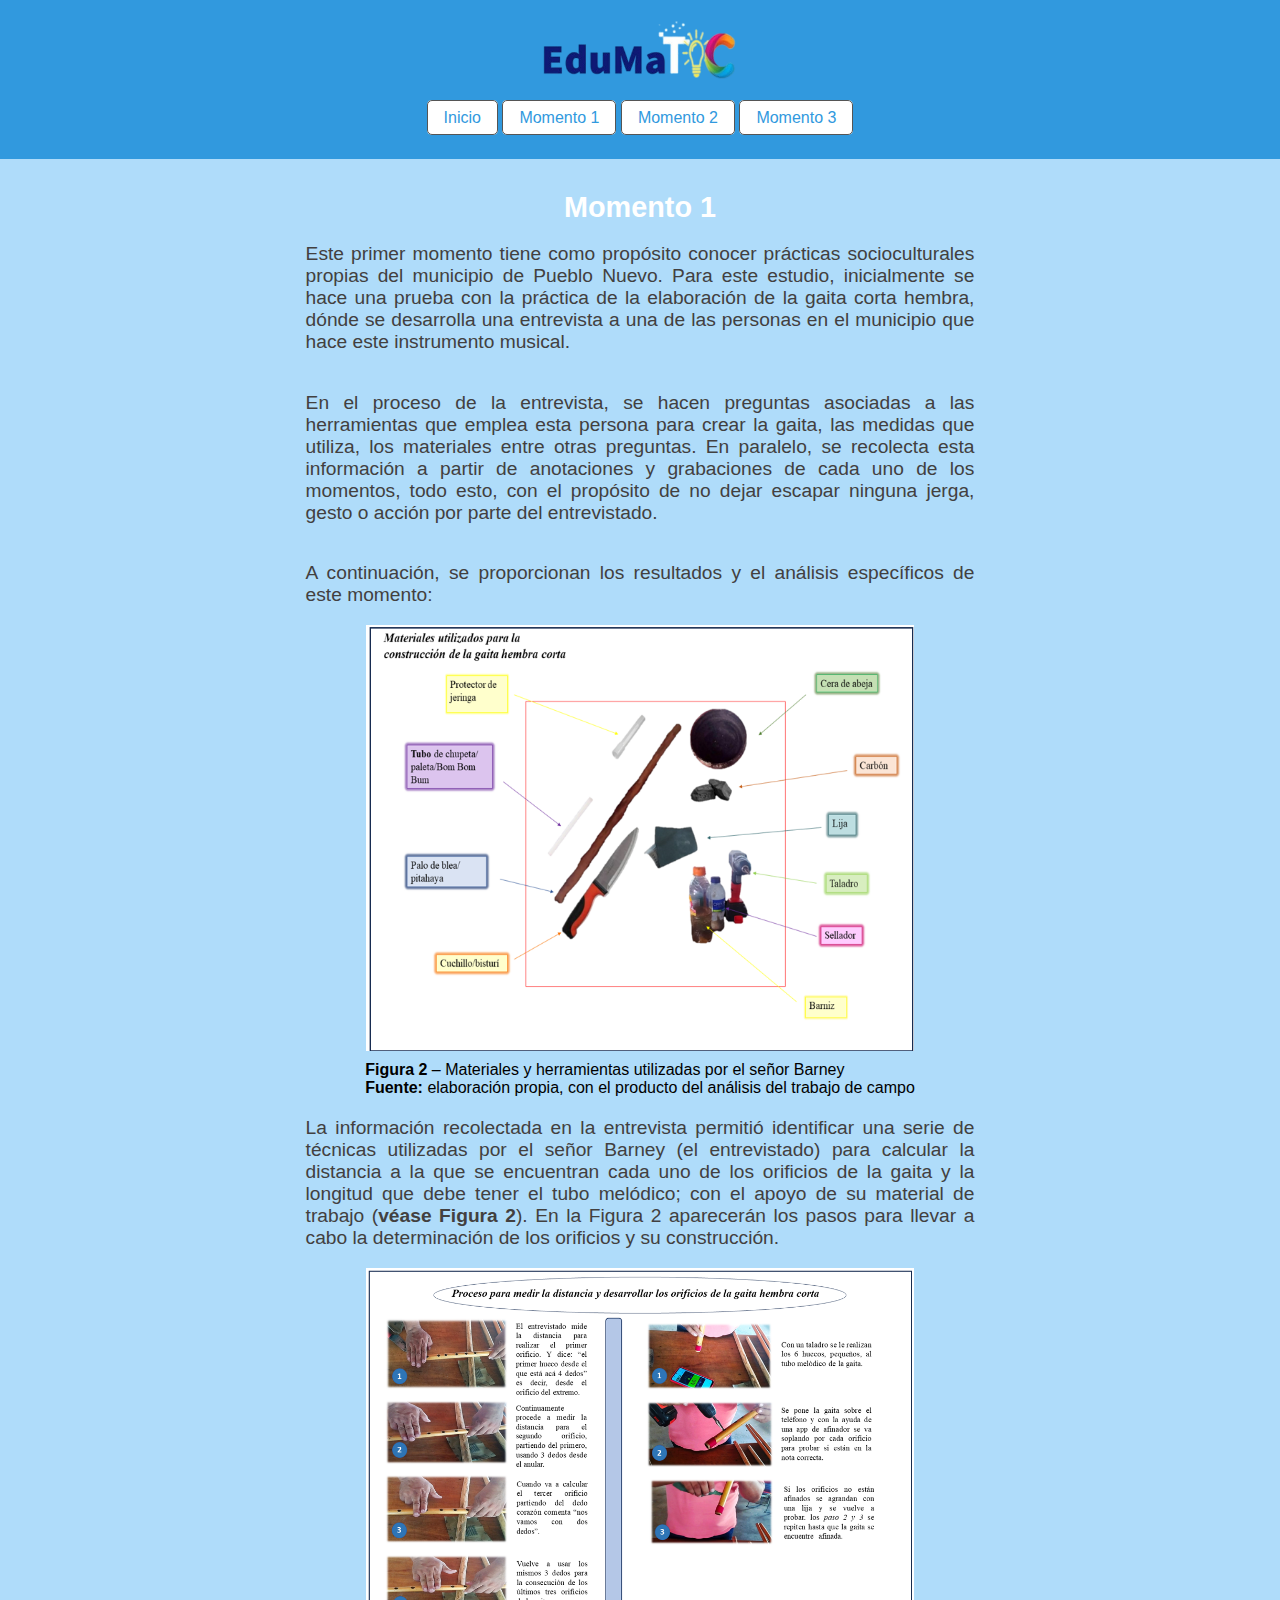
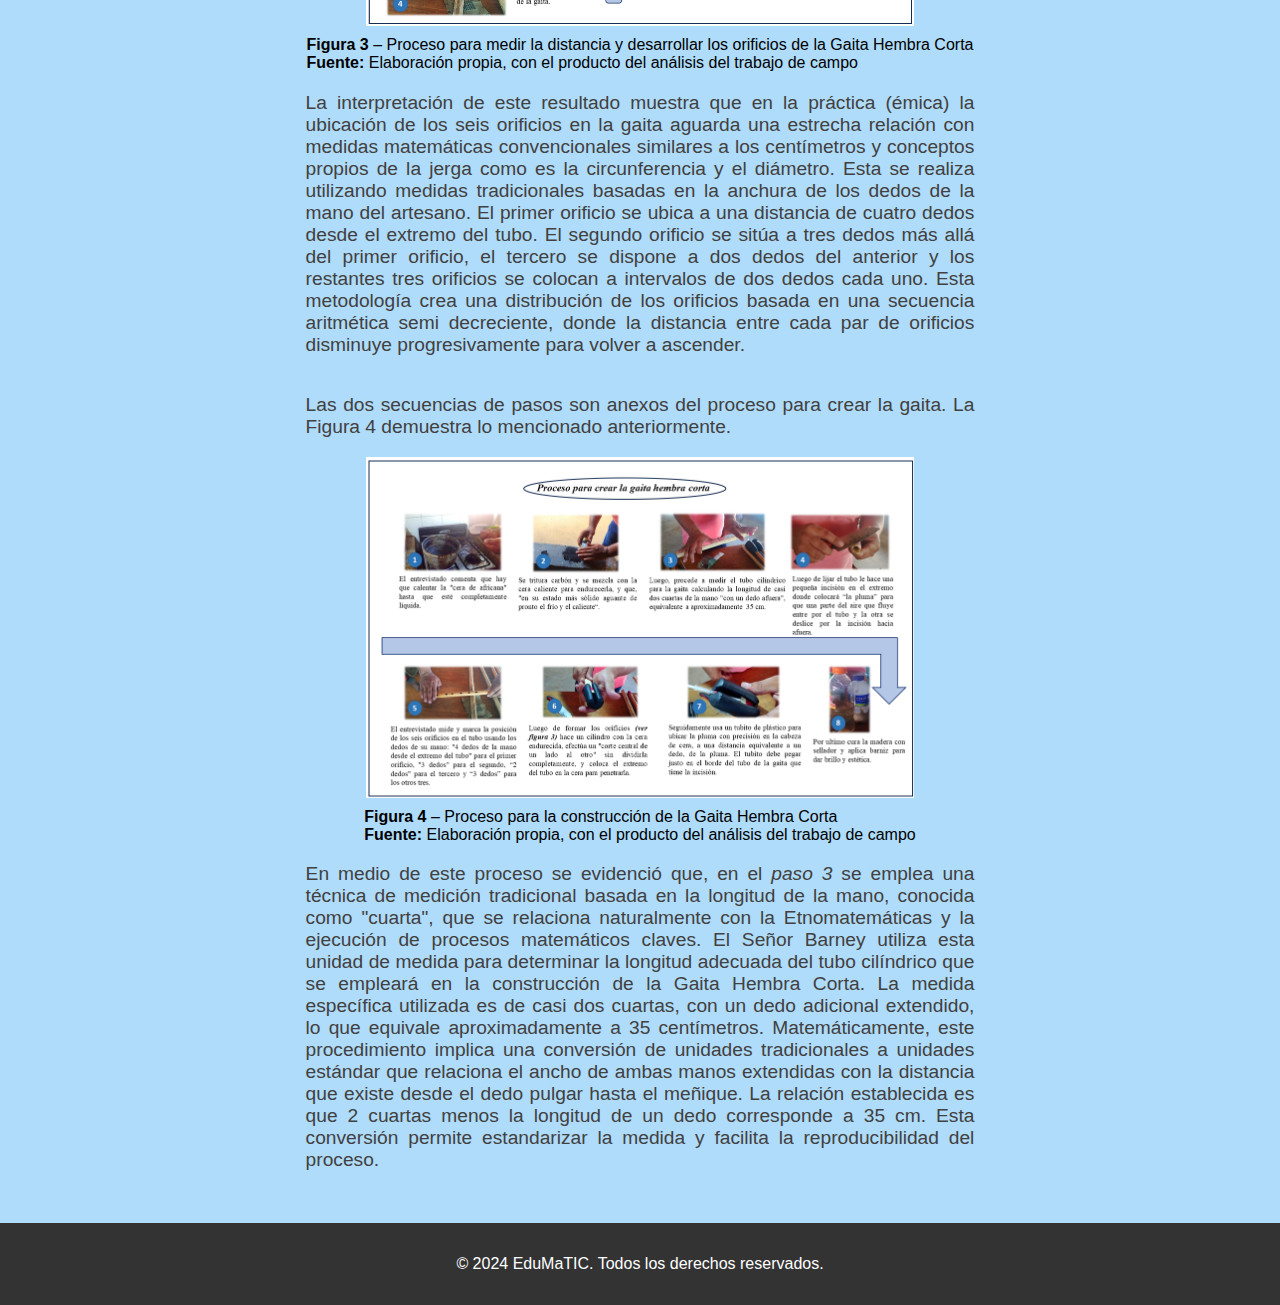
==== momento1.html @ 3f76398e "Primera versión para desplegar en pages" ====
<!DOCTYPE html>
<html lang="es">
<head>
	<meta charset="utf-8">
	<meta name="viewport" content="width=device-width, initial-scale=1">
	<title>EduMaTIC</title>
	<link rel="stylesheet" href="styles.css">
</head>
<body>
	<header>
        <img src="img/logo.png" height="65px">
        <nav>
            <ul>
                <li><a href="index.html">Inicio</a></li>
                <li><a href="#">Momento 1</a></li>
                <li><a href="momento2.html">Momento 2</a></li>
                <li><a href="momento3.html">Momento 3</a></li>
            </ul>
        </nav>
    </header>
    <main>
    	<section class="hero">
    		<h2>Momento 1</h2>
    		<p>Este primer momento tiene como propósito conocer prácticas socioculturales propias del municipio de Pueblo Nuevo. Para este estudio, inicialmente se hace una prueba con la práctica de la elaboración de la gaita corta hembra, dónde se desarrolla una entrevista a una de las personas en el municipio que hace este instrumento musical.</p>
    		<p>En el proceso de la entrevista, se hacen preguntas asociadas a las herramientas que emplea esta persona para crear la gaita, las medidas que utiliza, los materiales entre otras preguntas. En paralelo, se recolecta esta información a partir de anotaciones y grabaciones de cada uno de los momentos, todo esto, con el propósito de no dejar escapar ninguna jerga, gesto o acción por parte del entrevistado.</p>
			<p>A continuación, se proporcionan los resultados y el análisis específicos de este momento:</p>

			<img src="img/materiales.png">
            <span><b>Figura 2</b> – Materiales y herramientas utilizadas por el señor Barney<br>
                <b>Fuente:</b> elaboración propia, con el producto del análisis del trabajo de campo</span>
            <p>La información recolectada en la entrevista permitió identificar una serie de técnicas utilizadas por el señor Barney (el entrevistado) para calcular la distancia a la que se encuentran cada uno de los orificios de la gaita y la longitud que debe tener el tubo melódico; con el apoyo de su material de trabajo (<b>véase Figura 2</b>). En la Figura 2 aparecerán los pasos para llevar a cabo la determinación de los orificios y su construcción.</p>

            <img src="img/figura3.png">
            <span><b>Figura 3</b> – Proceso para medir la distancia y desarrollar los orificios de la Gaita Hembra Corta<br>
                <b>Fuente:</b> Elaboración propia, con el producto del análisis del trabajo de campo</span>
            <p>La interpretación de este resultado muestra que en la práctica (émica) la ubicación de los seis orificios en la gaita aguarda una estrecha relación con medidas matemáticas convencionales similares a los centímetros y conceptos propios de la jerga como es la circunferencia y el diámetro. Esta se realiza utilizando medidas tradicionales basadas en la anchura de los dedos de la mano del artesano. El primer orificio se ubica a una distancia de cuatro dedos desde el extremo del tubo. El segundo orificio se sitúa a tres dedos más allá del primer orificio, el tercero se dispone a dos dedos del anterior y los restantes tres orificios se colocan a intervalos de dos dedos cada uno. Esta metodología crea una distribución de los orificios basada en una secuencia aritmética semi decreciente, donde la distancia entre cada par de orificios disminuye progresivamente para volver a ascender. </p>
            <p>Las dos secuencias de pasos son anexos del proceso para crear la gaita. La Figura 4 demuestra lo mencionado anteriormente.</p>

            <img src="img/figura4.png">
            <span><b>Figura 4</b> – Proceso para la construcción de la Gaita Hembra Corta<br>
                <b>Fuente:</b> Elaboración propia, con el producto del análisis del trabajo de campo</span>
            <p>En medio de este proceso se evidenció que, en el <i>paso 3</i> se emplea una técnica de medición tradicional basada en la longitud de la mano, conocida como "cuarta", que se relaciona naturalmente con la Etnomatemáticas y la ejecución de procesos matemáticos claves. El Señor Barney utiliza esta unidad de medida para determinar la longitud adecuada del tubo cilíndrico que se empleará en la construcción de la Gaita Hembra Corta. La medida específica utilizada es de casi dos cuartas, con un dedo adicional extendido, lo que equivale aproximadamente a 35 centímetros. Matemáticamente, este procedimiento implica una conversión de unidades tradicionales a unidades estándar que relaciona el ancho de ambas manos extendidas con la distancia que existe desde el dedo pulgar hasta el meñique. La relación establecida es que 2 cuartas menos la longitud de un dedo corresponde a 35 cm. Esta conversión permite estandarizar la medida y facilita la reproducibilidad del proceso.</p>
    	</section>

    </main>
    <footer>
        <p>&copy; 2024 EduMaTIC. Todos los derechos reservados.</p>
    </footer>
</body>
</html>
---- styles.css ----
body {
    font-family: Arial, sans-serif;
    margin: 0;
    padding: 0;
    background-color: #e3f4ff;
    text-align: justify;
}

header {
    background-color: #3199de;
    color: white;
    padding: 1rem 0;
    text-align: center;
}

header img {
    margin-bottom: 8px;
}

nav ul {
    list-style: none;
    padding: 0;
}

nav ul li {
    display: inline;
    margin: 0;
}

nav ul li a {
    border-radius: 5px;
    border: 1px solid #555;
    padding: .5rem 1rem;
    color: #3199de;
    background-color: white;
    text-decoration: none;
}

nav ul li a:hover {
    padding: .6rem 1.1rem;
}

.hero img {
    width: 45%;
}

.hero {
    background-color: #afdcfa;
    padding: 2rem;
    display: flex;
    flex-direction: column;
    align-items: center;
}

.hero h2 {
    margin: 0;
    color: #fff;
    font-size: 1.8rem;
}

.hero p {
    font-size: 1.2rem;
    color: #424040;
    width: 55%;
}

.hero p a {
    color: blue;
    text-decoration: none;
}

.hero span {
    margin-top: 10px;
}

.articles {
    display: flex;
    flex-wrap: wrap;
    justify-content: center;
    padding: 2rem;
}

.sub {
    display: flex;
    flex-direction: column;
    align-items: center;
    margin-bottom: 1.5rem;
}

.sub p {
    width: 55%;
    font-size: 1.2rem;
}

article {
    background-color: white;
    margin: 1rem;
    padding: 1rem;
    border-radius: 8px;
    box-shadow: 0 0 10px rgba(0, 0, 0, 0.1);
    width: 300px;
}

article h3 {
    margin-top: 0;
}

article p {
    color: #555;
}

article a {
    display: inline-block;
    margin-top: 1rem;
    color: #4CAF50;
    text-decoration: none;
}

article a:hover {
    text-decoration: underline;
}

footer {
    background-color: #333;
    color: white;
    text-align: center;
    padding: 1rem 0;
    position: relative;
    width: 100%;
    bottom: 0;
}

@media (width <= 1024px) {
    .hero img {
        width: 75%;
    }

    .hero p {
        width: 85%;
        font-size: 1.1rem;
    }

    .sub p {
        width: 65%;
        font-size: 1.1rem;
    }
}

@media (width <= 480px) {
    nav ul li {
        display: flex;
        flex-direction: column;
        align-items: center;
    }

    nav ul li a {
        width: 60%;
        padding: 3px;
        margin-bottom: 4px;
    }

    nav ul li a:hover {
        padding: 4px;
    }

    .hero img {
        width: 95%;
    }

    .hero p {
        width: 95%;
        font-size: 1rem;
    }

    .sub p {
        width: 75%;
        font-size: 1rem;
    }
}
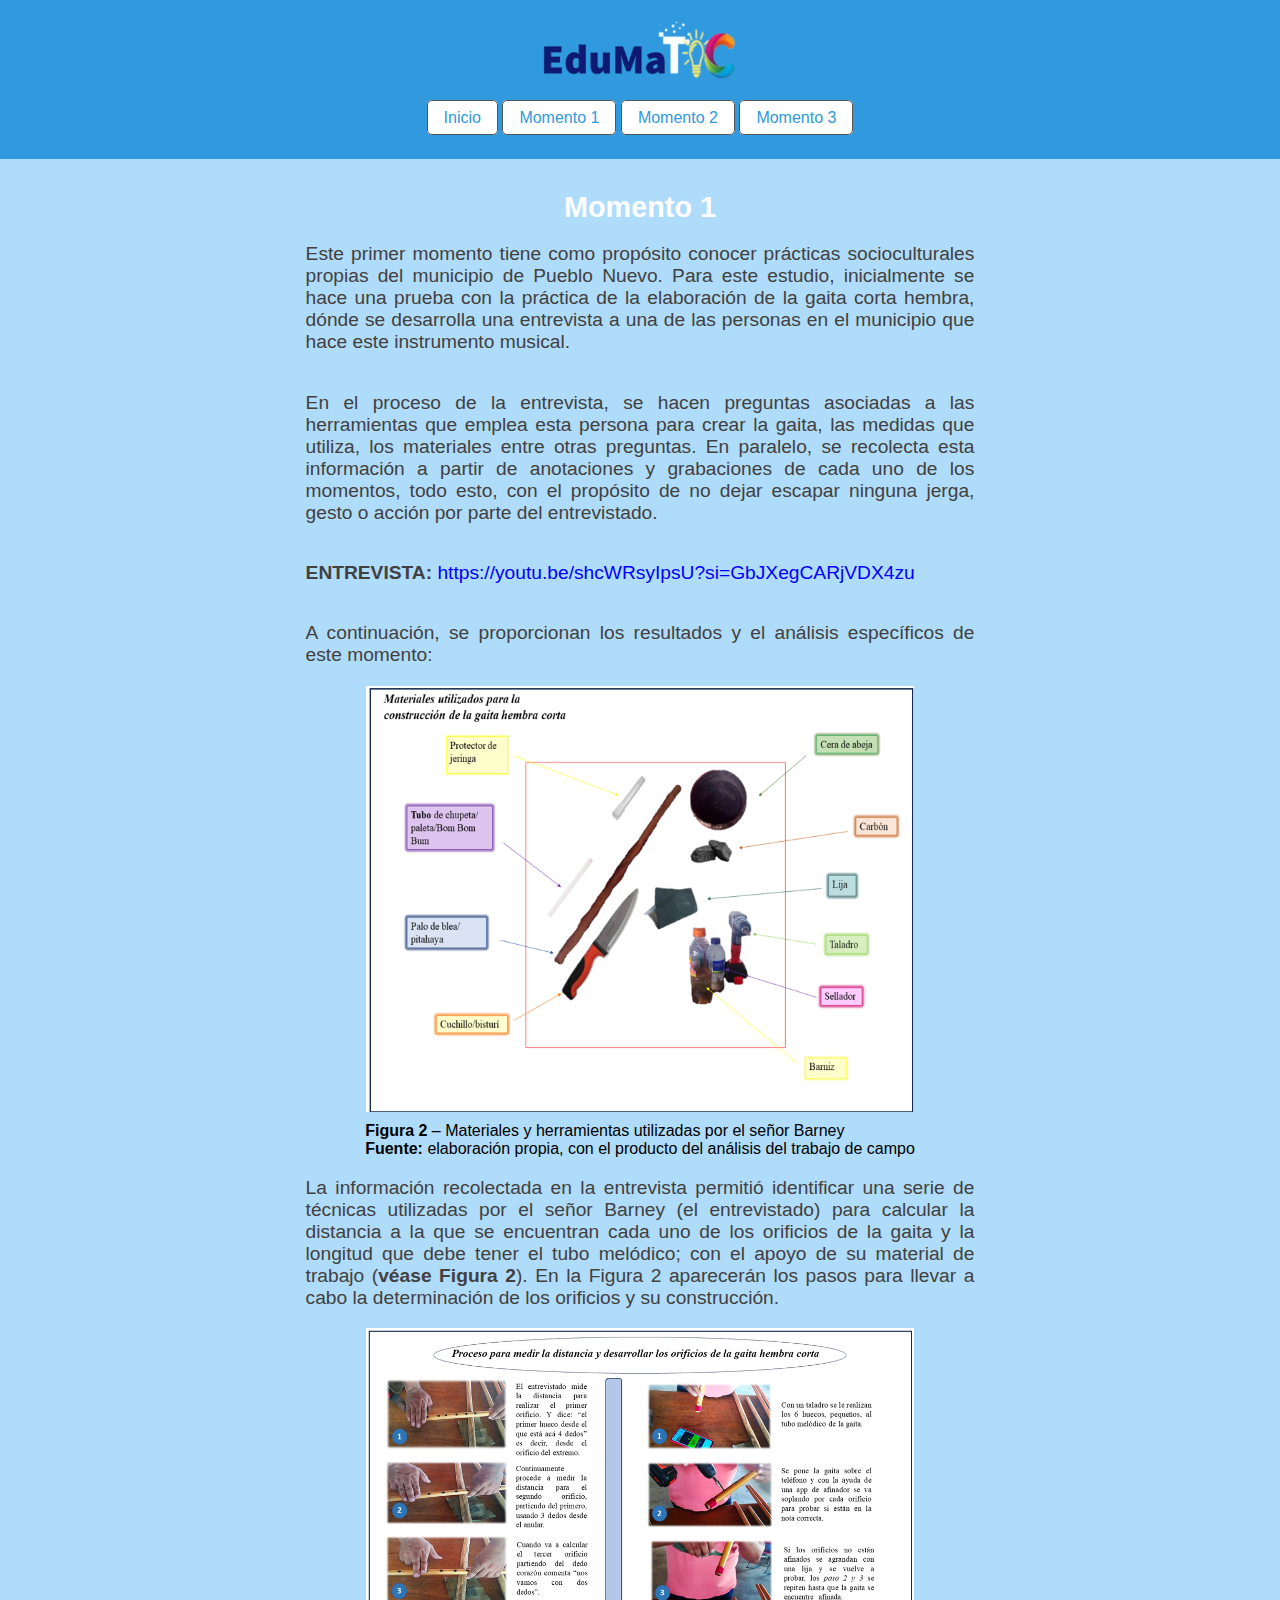
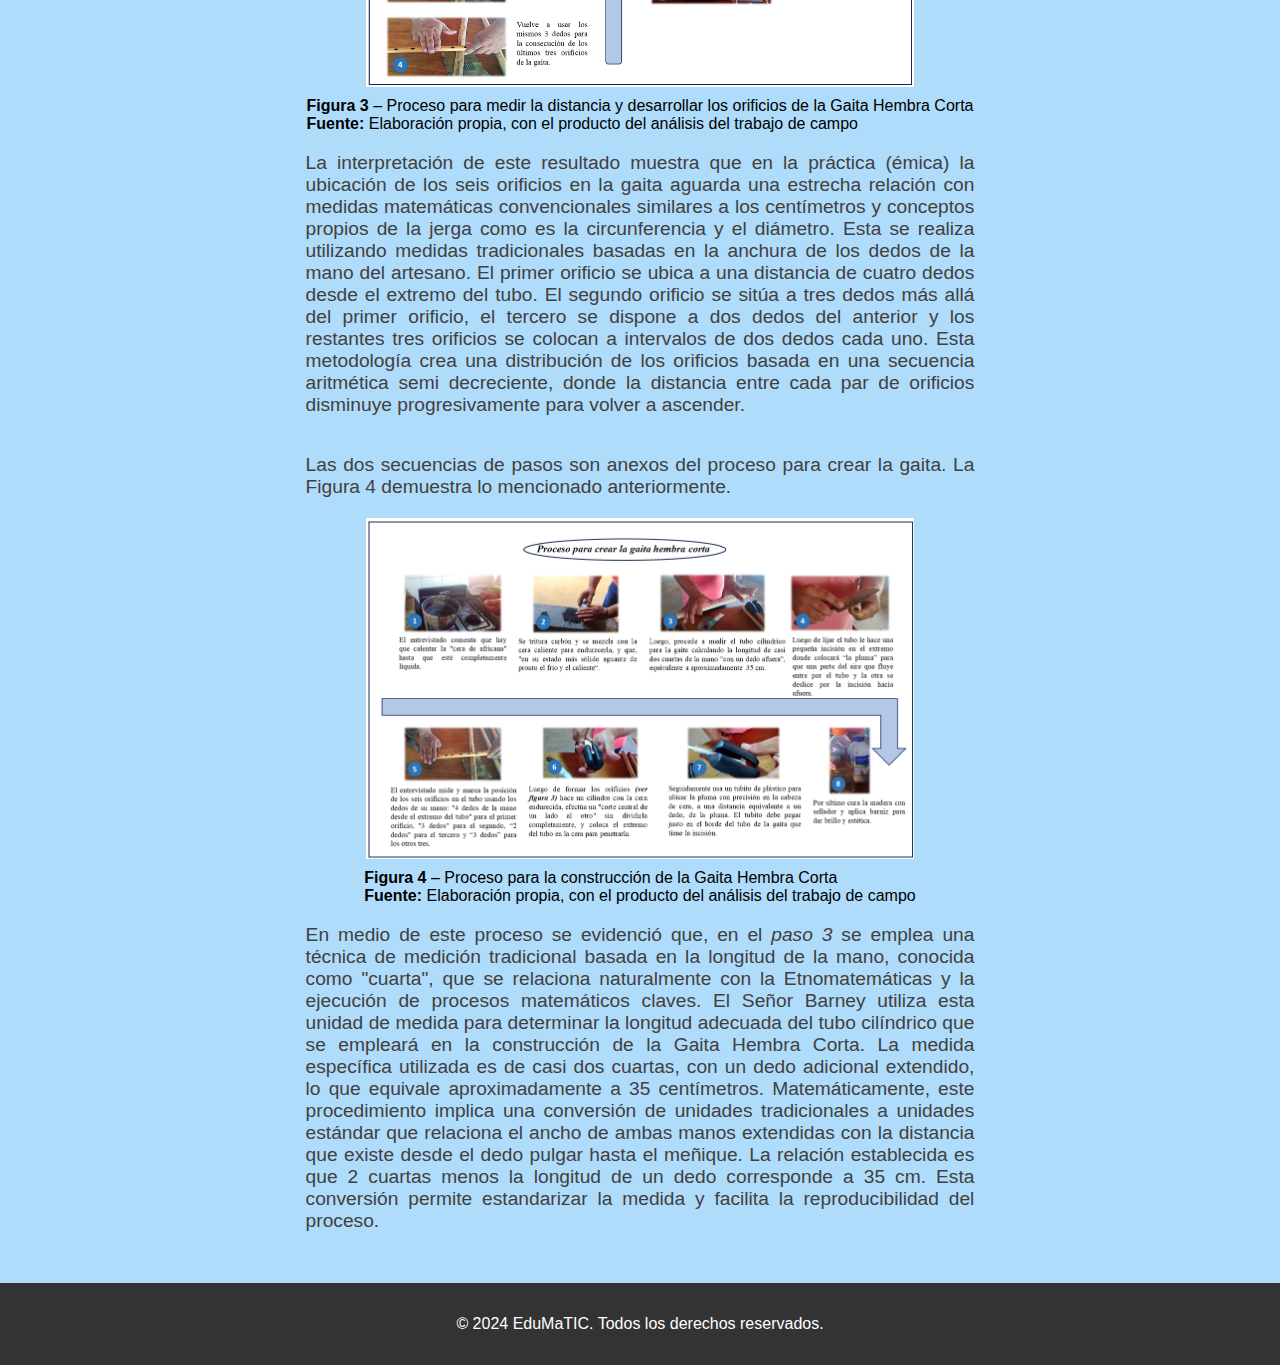
==== commit 6de623b1: "actualizado momento 1 y diseño movil" ====
--- a/momento1.html
+++ b/momento1.html
@@ -23,6 +23,7 @@
     		<h2>Momento 1</h2>
     		<p>Este primer momento tiene como propósito conocer prácticas socioculturales propias del municipio de Pueblo Nuevo. Para este estudio, inicialmente se hace una prueba con la práctica de la elaboración de la gaita corta hembra, dónde se desarrolla una entrevista a una de las personas en el municipio que hace este instrumento musical.</p>
     		<p>En el proceso de la entrevista, se hacen preguntas asociadas a las herramientas que emplea esta persona para crear la gaita, las medidas que utiliza, los materiales entre otras preguntas. En paralelo, se recolecta esta información a partir de anotaciones y grabaciones de cada uno de los momentos, todo esto, con el propósito de no dejar escapar ninguna jerga, gesto o acción por parte del entrevistado.</p>
+            <p><b>ENTREVISTA:</b> <a href="https://youtu.be/shcWRsyIpsU?si=GbJXegCARjVDX4zu">https://youtu.be/shcWRsyIpsU?si=GbJXegCARjVDX4zu</a></p>
 			<p>A continuación, se proporcionan los resultados y el análisis específicos de este momento:</p>
 
 			<img src="img/materiales.png">
--- a/styles.css
+++ b/styles.css
@@ -69,6 +69,15 @@
     text-decoration: none;
 }
 
+.hero ul {
+    width: 55%;
+}
+
+.hero ul li {
+    margin-top: 8px;
+    font-size: 1.2rem;
+}
+
 .hero span {
     margin-top: 10px;
 }
@@ -78,18 +87,6 @@
     flex-wrap: wrap;
     justify-content: center;
     padding: 2rem;
-}
-
-.sub {
-    display: flex;
-    flex-direction: column;
-    align-items: center;
-    margin-bottom: 1.5rem;
-}
-
-.sub p {
-    width: 55%;
-    font-size: 1.2rem;
 }
 
 article {
@@ -111,6 +108,7 @@
 
 article a {
     display: inline-block;
+    font-size: 1.2rem;
     margin-top: 1rem;
     color: #4CAF50;
     text-decoration: none;
@@ -140,9 +138,8 @@
         font-size: 1.1rem;
     }
 
-    .sub p {
-        width: 65%;
-        font-size: 1.1rem;
+    .hero ul {
+        width: 80%;
     }
 }
 
@@ -172,8 +169,7 @@
         font-size: 1rem;
     }
 
-    .sub p {
-        width: 75%;
-        font-size: 1rem;
+    .hero ul li {
+        font-size: 1.1rem;
     }
 }